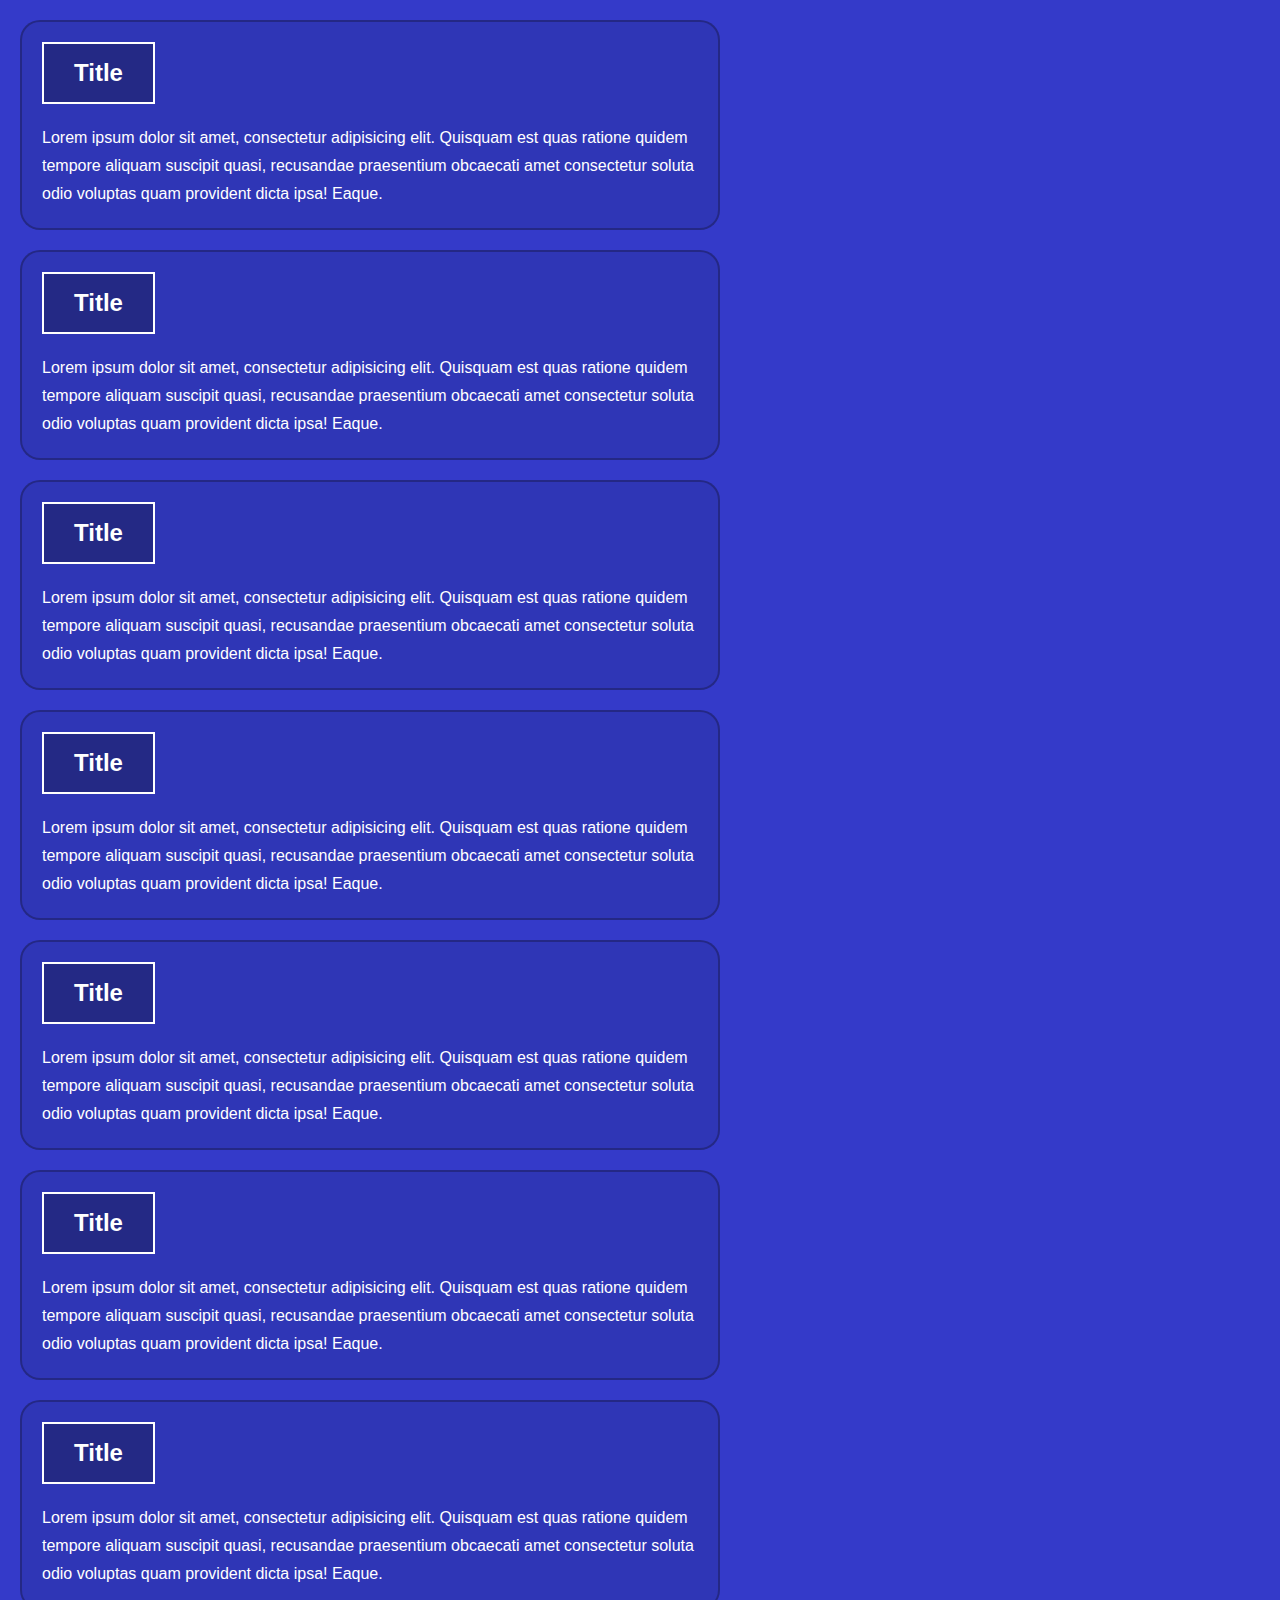
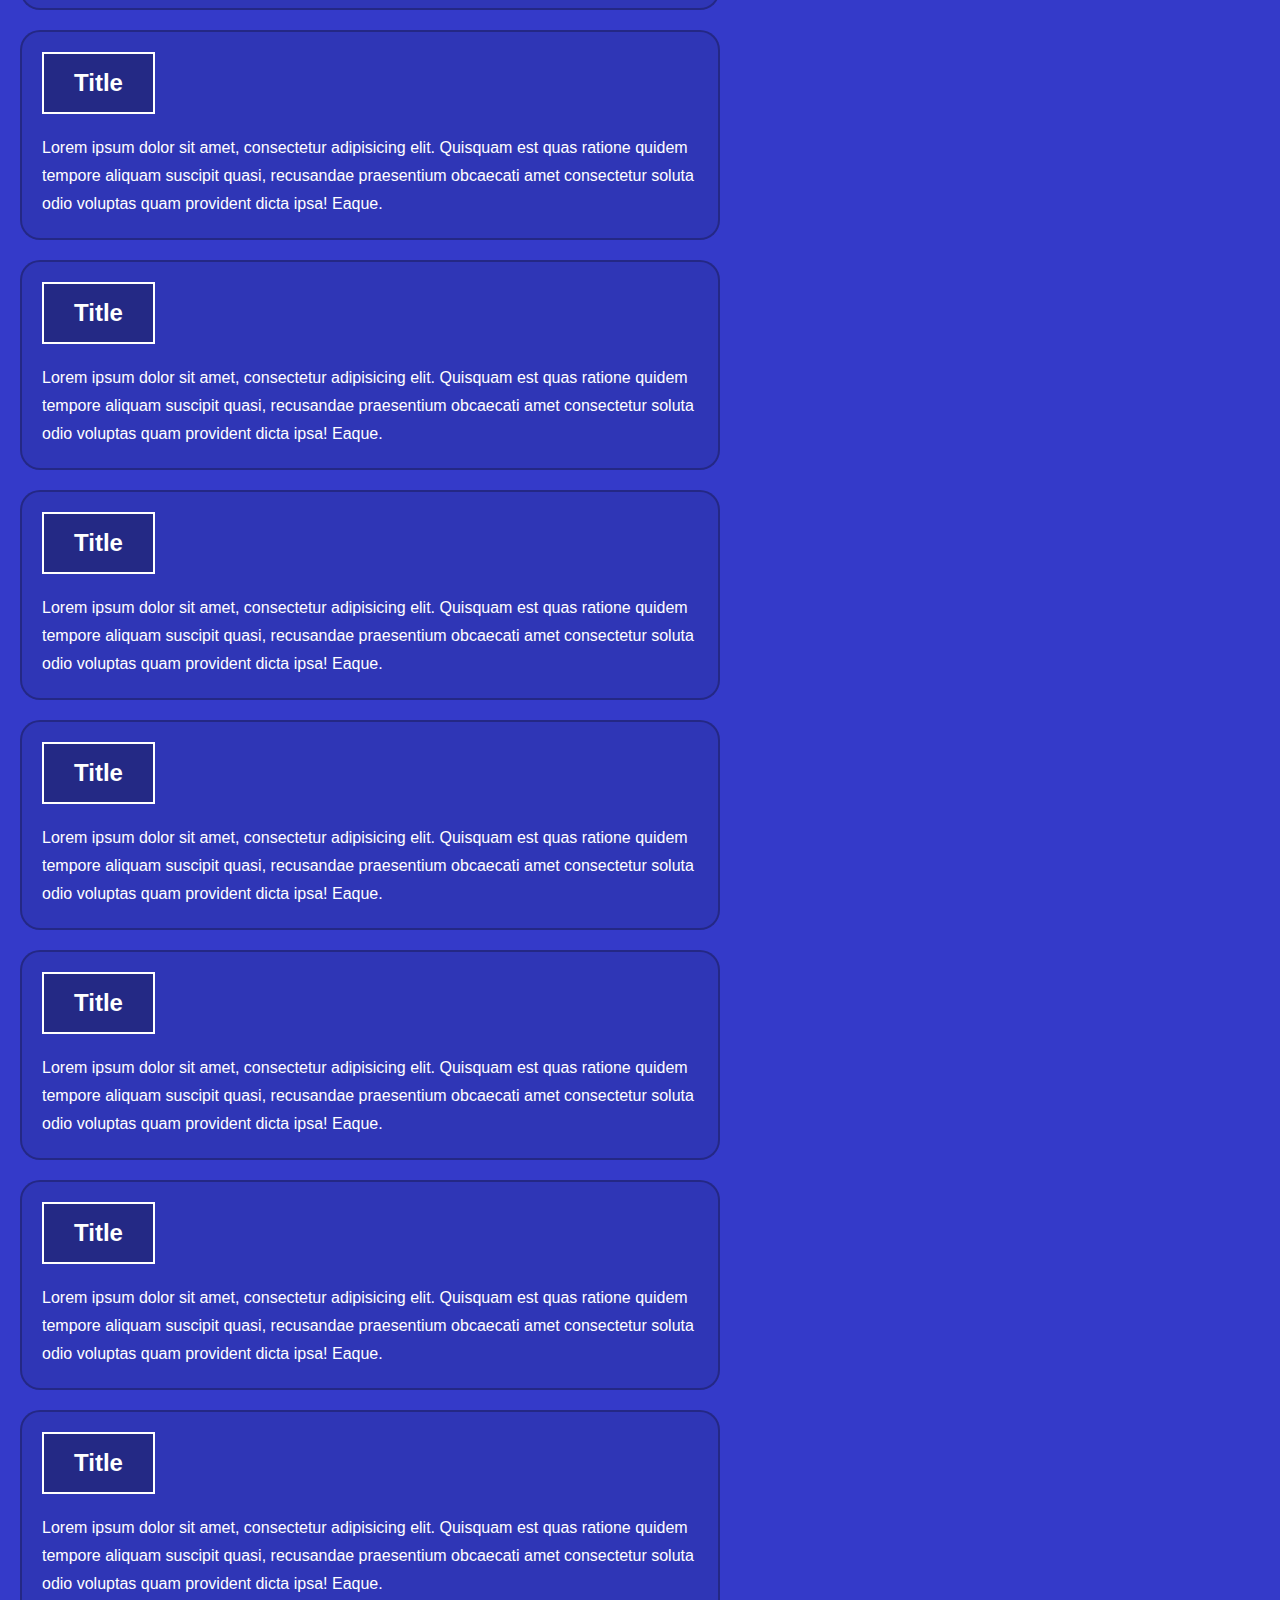
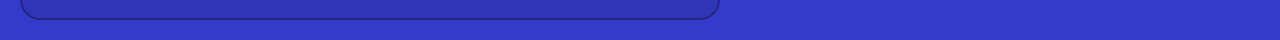
==== AnimatedScrollbar/index.html @ 489c3ea1 "third project" ====
<html lang="en">
<head>
    <meta charset="UTF-8">
    <meta name="viewport" content="width=device-width, initial-scale=1.0">
    <link rel="stylesheet" href="style.css">
    <title>Animated Scrollbar</title>
</head>
<body>
    <section>
        <div class="card">
            <h2 class="card-title">Title</h2>
            <p>Lorem ipsum dolor sit amet, consectetur adipisicing elit. Quisquam est quas ratione quidem tempore aliquam suscipit quasi, recusandae praesentium obcaecati amet consectetur soluta odio voluptas quam provident dicta ipsa! Eaque.</p>
        </div>
        <div class="card">
            <h2 class="card-title">Title</h2>
            <p>Lorem ipsum dolor sit amet, consectetur adipisicing elit. Quisquam est quas ratione quidem tempore aliquam suscipit quasi, recusandae praesentium obcaecati amet consectetur soluta odio voluptas quam provident dicta ipsa! Eaque.</p>
        </div>
        <div class="card">
            <h2 class="card-title">Title</h2>
            <p>Lorem ipsum dolor sit amet, consectetur adipisicing elit. Quisquam est quas ratione quidem tempore aliquam suscipit quasi, recusandae praesentium obcaecati amet consectetur soluta odio voluptas quam provident dicta ipsa! Eaque.</p>
        </div>
        <div class="card">
            <h2 class="card-title">Title</h2>
            <p>Lorem ipsum dolor sit amet, consectetur adipisicing elit. Quisquam est quas ratione quidem tempore aliquam suscipit quasi, recusandae praesentium obcaecati amet consectetur soluta odio voluptas quam provident dicta ipsa! Eaque.</p>
        </div>
        <div class="card">
            <h2 class="card-title">Title</h2>
            <p>Lorem ipsum dolor sit amet, consectetur adipisicing elit. Quisquam est quas ratione quidem tempore aliquam suscipit quasi, recusandae praesentium obcaecati amet consectetur soluta odio voluptas quam provident dicta ipsa! Eaque.</p>
        </div>
        <div class="card">
            <h2 class="card-title">Title</h2>
            <p>Lorem ipsum dolor sit amet, consectetur adipisicing elit. Quisquam est quas ratione quidem tempore aliquam suscipit quasi, recusandae praesentium obcaecati amet consectetur soluta odio voluptas quam provident dicta ipsa! Eaque.</p>
        </div>
        <div class="card">
            <h2 class="card-title">Title</h2>
            <p>Lorem ipsum dolor sit amet, consectetur adipisicing elit. Quisquam est quas ratione quidem tempore aliquam suscipit quasi, recusandae praesentium obcaecati amet consectetur soluta odio voluptas quam provident dicta ipsa! Eaque.</p>
        </div>
        <div class="card">
            <h2 class="card-title">Title</h2>
            <p>Lorem ipsum dolor sit amet, consectetur adipisicing elit. Quisquam est quas ratione quidem tempore aliquam suscipit quasi, recusandae praesentium obcaecati amet consectetur soluta odio voluptas quam provident dicta ipsa! Eaque.</p>
        </div>
        <div class="card">
            <h2 class="card-title">Title</h2>
            <p>Lorem ipsum dolor sit amet, consectetur adipisicing elit. Quisquam est quas ratione quidem tempore aliquam suscipit quasi, recusandae praesentium obcaecati amet consectetur soluta odio voluptas quam provident dicta ipsa! Eaque.</p>
        </div>
        <div class="card">
            <h2 class="card-title">Title</h2>
            <p>Lorem ipsum dolor sit amet, consectetur adipisicing elit. Quisquam est quas ratione quidem tempore aliquam suscipit quasi, recusandae praesentium obcaecati amet consectetur soluta odio voluptas quam provident dicta ipsa! Eaque.</p>
        </div>
        <div class="card">
            <h2 class="card-title">Title</h2>
            <p>Lorem ipsum dolor sit amet, consectetur adipisicing elit. Quisquam est quas ratione quidem tempore aliquam suscipit quasi, recusandae praesentium obcaecati amet consectetur soluta odio voluptas quam provident dicta ipsa! Eaque.</p>
        </div>
        <div class="card">
            <h2 class="card-title">Title</h2>
            <p>Lorem ipsum dolor sit amet, consectetur adipisicing elit. Quisquam est quas ratione quidem tempore aliquam suscipit quasi, recusandae praesentium obcaecati amet consectetur soluta odio voluptas quam provident dicta ipsa! Eaque.</p>
        </div>
        <div class="card">
            <h2 class="card-title">Title</h2>
            <p>Lorem ipsum dolor sit amet, consectetur adipisicing elit. Quisquam est quas ratione quidem tempore aliquam suscipit quasi, recusandae praesentium obcaecati amet consectetur soluta odio voluptas quam provident dicta ipsa! Eaque.</p>
        </div>
        <div class="card">
            <h2 class="card-title">Title</h2>
            <p>Lorem ipsum dolor sit amet, consectetur adipisicing elit. Quisquam est quas ratione quidem tempore aliquam suscipit quasi, recusandae praesentium obcaecati amet consectetur soluta odio voluptas quam provident dicta ipsa! Eaque.</p>
        </div>
    </section>
</body>
</html>
---- AnimatedScrollbar/style.css ----
*{
    padding:0;
    margin: 0;
    box-sizing: border-box;
    font-family: 'Poppins',sans-serif;
    color: white
}
body{
    background: #0008bbcb;
}
.card{
    border-radius: 20px;
    border: 2px solid #222679cb;
    width:700px;
    background: #2f35b1cb;
    padding: 20px;
    margin: 20px;
    line-height: 28px;
}
.card h2{
    background-color: #222679cb;
    font-weight: 600;
    display: inline-block;
    padding: 15px 30px;
    margin-bottom: 20px;
    border: 2px solid white;
}
::-webkit-scrollbar {
    background-color: transparent;
}
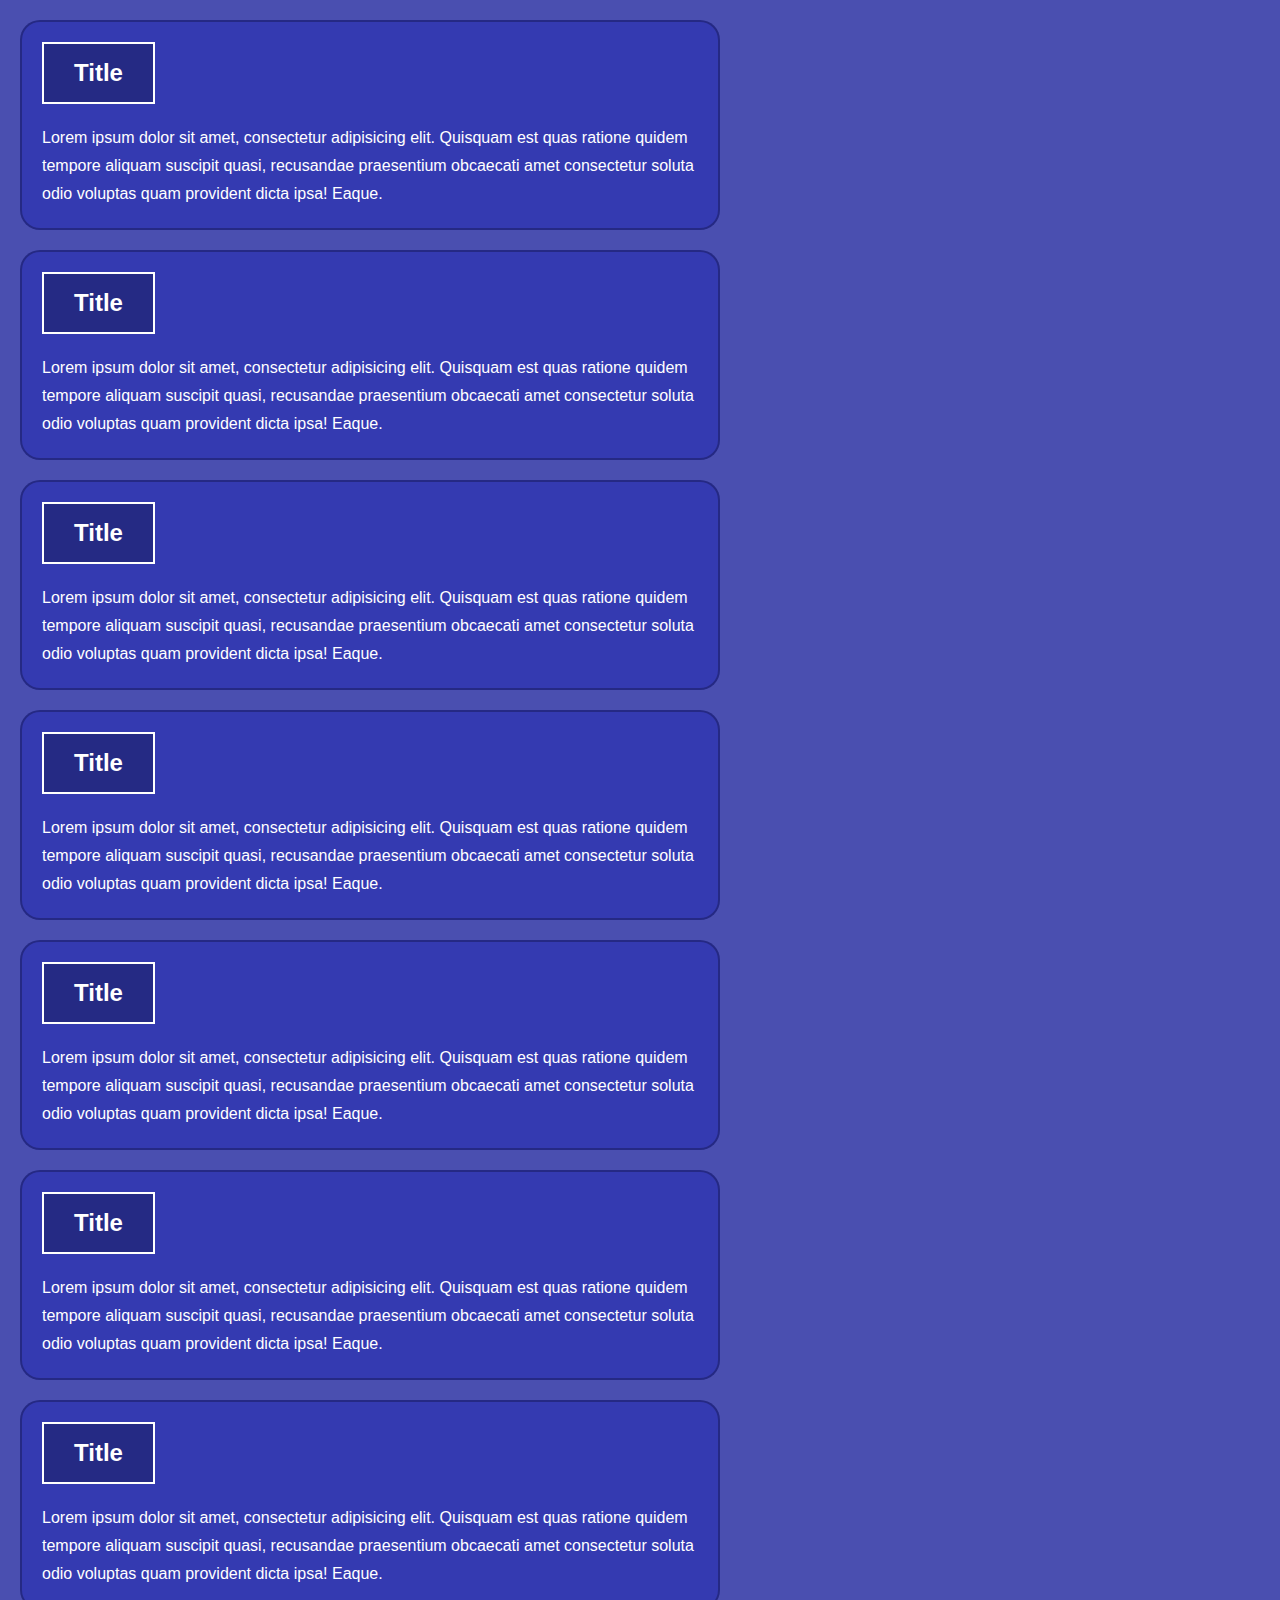
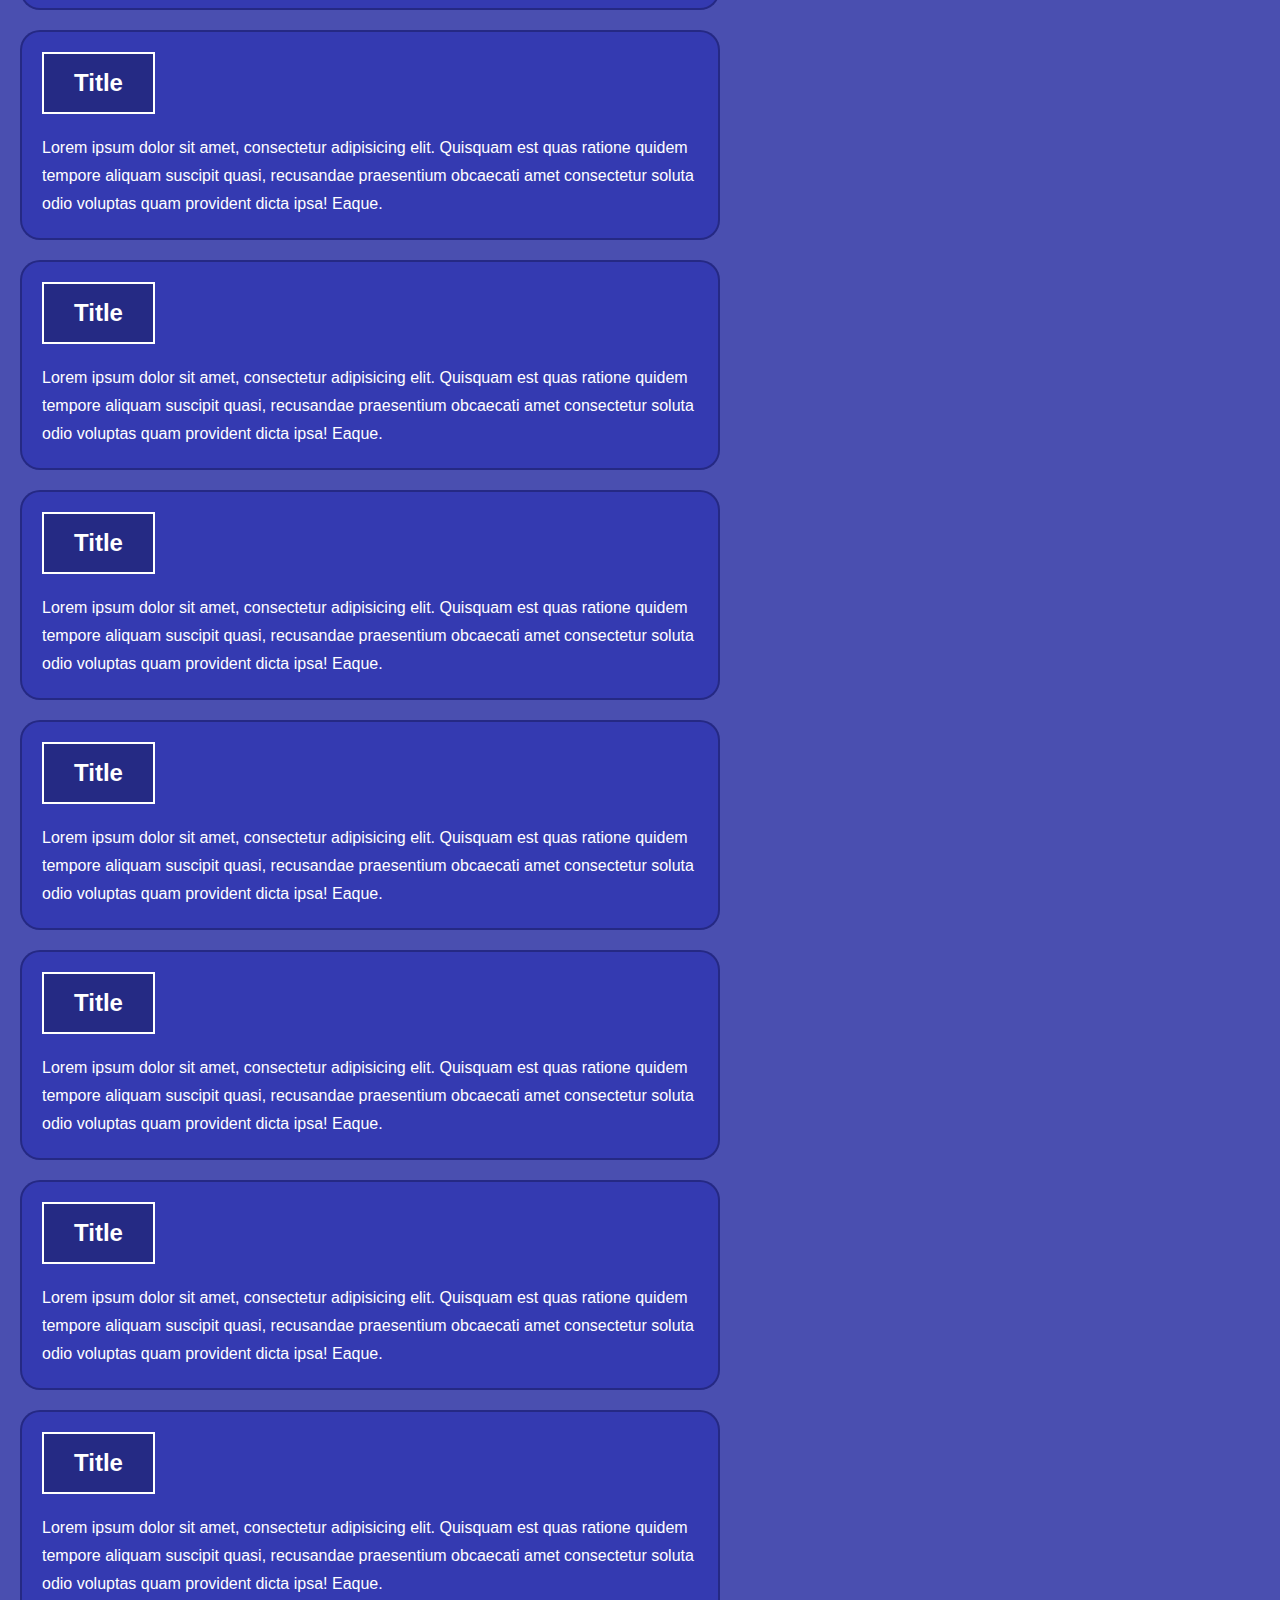
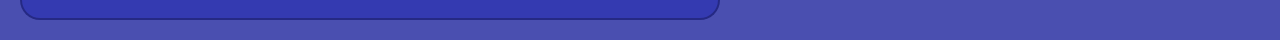
==== commit 7b73f995: "third project done" ====
--- a/AnimatedScrollbar/index.html
+++ b/AnimatedScrollbar/index.html
@@ -1,3 +1,4 @@
+<!DOCTYPE html>
 <html lang="en">
 <head>
     <meta charset="UTF-8">
--- a/AnimatedScrollbar/style.css
+++ b/AnimatedScrollbar/style.css
@@ -3,10 +3,10 @@
     margin: 0;
     box-sizing: border-box;
     font-family: 'Poppins',sans-serif;
-    color: white
 }
 body{
-    background: #0008bbcb;
+    color: white;
+    background: #1c229ccb;
 }
 .card{
     border-radius: 20px;
@@ -25,6 +25,12 @@
     margin-bottom: 20px;
     border: 2px solid white;
 }
+
 ::-webkit-scrollbar {
     background-color: transparent;
+}
+::-webkit-scrollbar-thumb {
+    background-color: #3c3fff;
+    background-image: linear-gradient(225deg, #3c3fff 0%, #371d8e 100%);
+    border-radius: 50px;
 }